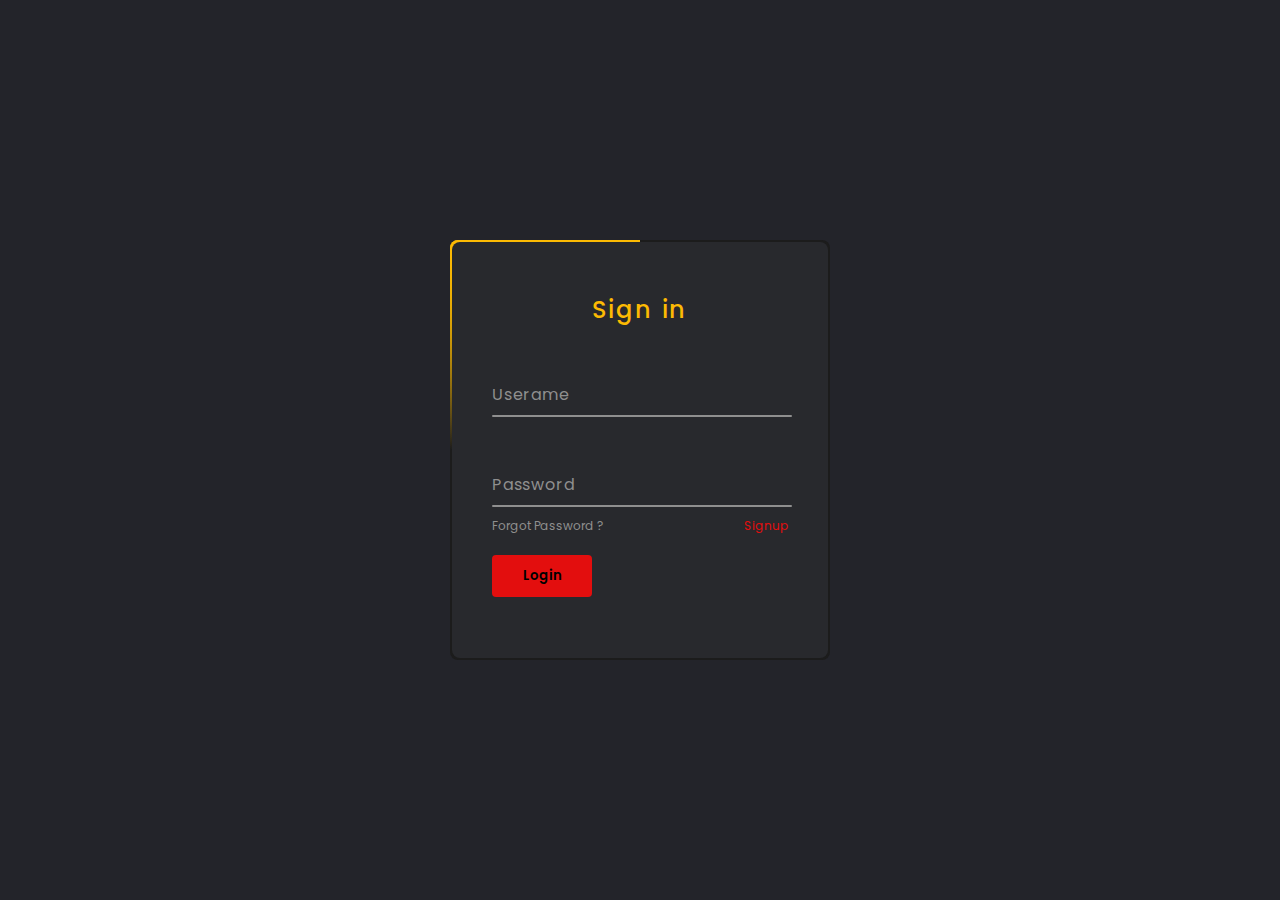
==== online-dashboard/signin.html @ 6b855e08 "organized into folder" ====
<!DOCTYPE html>
<html lang="en">
<head>
	<meta charset="UTF-8">
	<title>Animated Login Form</title>
	<link rel="stylesheet" href="style.css">
</head>
<body>
	<div class="box">
		<form autocomplete="off">
			<h2>Sign in</h2>
			<div class="inputBox">
				<input type="text" required="required">
				<span>Userame</span>
				<i></i>
			</div>
			<div class="inputBox">
				<input type="password" required="required">
				<span>Password</span>
				<i></i>
			</div>
			<div class="links">
				<a href="#">Forgot Password ?</a>
				<a href="#">Signup</a>
			</div>
			<input type="submit" value="Login">
		</form>
	</div>
</body>
</html>
---- online-dashboard/style.css ----
@import url('https://fonts.googleapis.com/css2?family=Poppins:wght@300;400;500;600;700;800;900&display=swap');
*
{
	margin: 0;
	padding: 0;
	box-sizing: border-box;
  font-family: 'Poppins', sans-serif;
}
body 
{
	display: flex;
	justify-content: center;
	align-items: center;
	min-height: 100vh;
	flex-direction: column;
	background: #23242a;
}
.box 
{
	position: relative;
	width: 380px;
	height: 420px;
	background: #1c1c1c;
	border-radius: 8px;
	overflow: hidden;
}
.box::before 
{
	content: '';
	z-index: 1;
	position: absolute;
	top: -50%;
	left: -50%;
	width: 380px;
	height: 420px;
	transform-origin: bottom right;
	background: linear-gradient(0deg,transparent,#fcba03,#45f3ff);
	animation: animate 6s linear infinite;
}
.box::after 
{
	content: '';
	z-index: 1;
	position: absolute;
	top: -50%;
	left: -50%;
	width: 380px;
	height: 420px;
	transform-origin: bottom right;
	background: linear-gradient(0deg,transparent,#fcba03,#45f3ff);
	animation: animate 6s linear infinite;
	animation-delay: -3s;
}
@keyframes animate 
{
	0%
	{
		transform: rotate(0deg);
	}
	100%
	{
		transform: rotate(360deg);
	}
}
form 
{
	position: absolute;
	inset: 2px;
	background: #28292d;
	padding: 50px 40px;
	border-radius: 8px;
	z-index: 2;
	display: flex;
	flex-direction: column;
}
h2 
{
	color: #fcba03;
	font-weight: 500;
	text-align: center;
	letter-spacing: 0.1em;
}
.inputBox 
{
	position: relative;
	width: 300px;
	margin-top: 35px;
}
.inputBox input 
{
	position: relative;
	width: 100%;
	padding: 20px 10px 10px;
	background: transparent;
	outline: none;
	box-shadow: none;
	border: none;
	color: #23242a;
	font-size: 1em;
	letter-spacing: 0.05em;
	transition: 0.5s;
	z-index: 10;
}
.inputBox span 
{
	position: absolute;
	left: 0;
	padding: 20px 0px 10px;
	pointer-events: none;
	font-size: 1em;
	color: #8f8f8f;
	letter-spacing: 0.05em;
	transition: 0.5s;
}
.inputBox input:valid ~ span,
.inputBox input:focus ~ span 
{
	color: #fcba03;
	transform: translateX(0px) translateY(-34px);
	font-size: 0.75em;
}
.inputBox i 
{
	position: absolute;
	left: 0;
	bottom: 0;
	width: 100%;
	height: 2px;
	background: #8f8f8f;
	border-radius: 4px;
	overflow: hidden;
	transition: 0.5s;
	pointer-events: none;
	z-index: 9;
}
.inputBox input:valid ~ i,
.inputBox input:focus ~ i 
{
	height: 44px;
}
.links 
{
	display: flex;
	justify-content: space-between;
}
.links a 
{
	margin: 10px 0;
	font-size: 0.75em;
	color: #8f8f8f;
	text-decoration: beige;
}
.links a:hover, 
.links a:nth-child(2)
{
	color: #e30e0e;
}
input[type="submit"]
{
	border: none;
	outline: none;
	padding: 11px 25px;
	background: #e30e0e;
	cursor: pointer;
	border-radius: 4px;
	font-weight: 600;
	width: 100px;
	margin-top: 10px;
}
input[type="submit"]:active 
{
	opacity: 0.8;
}
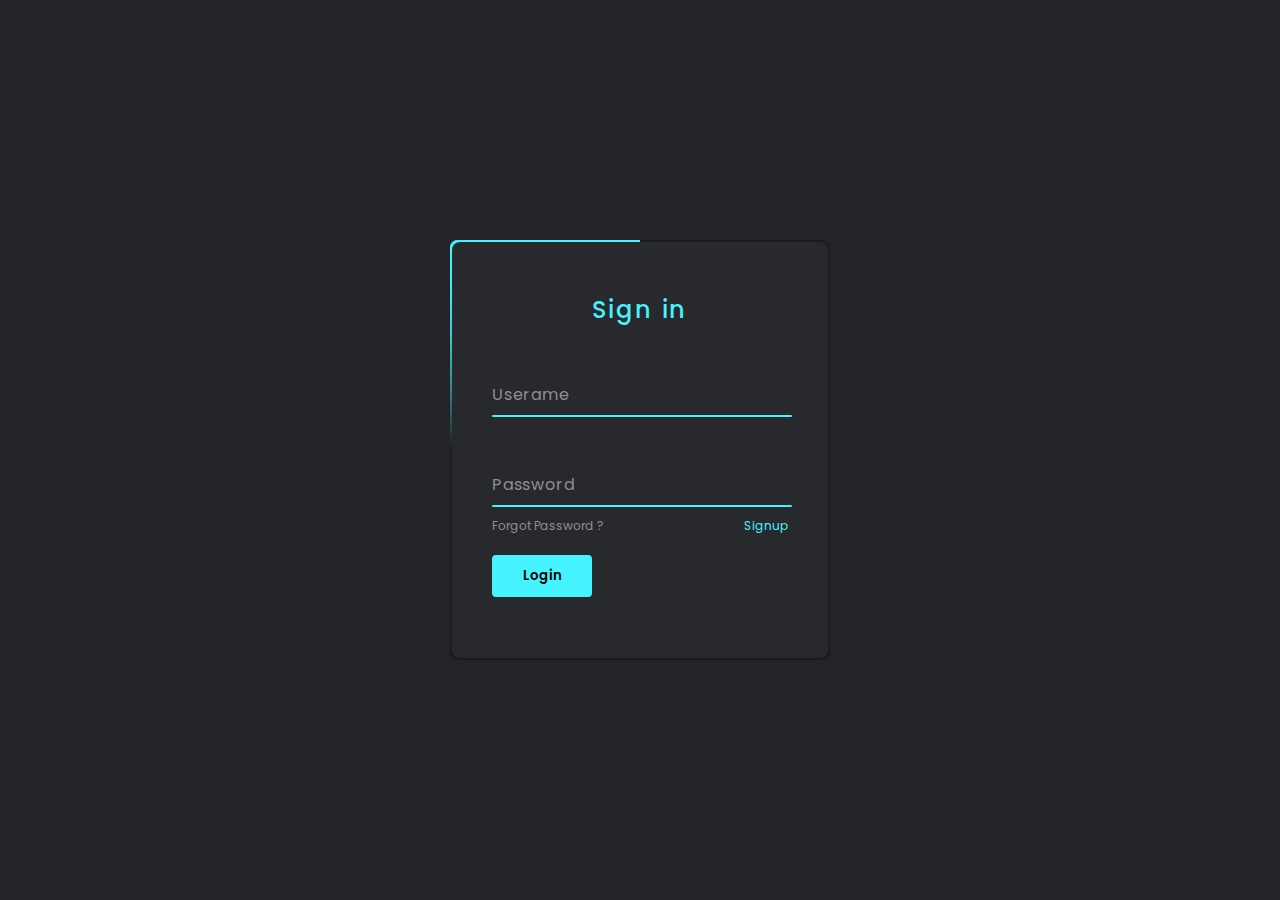
==== commit d89b2425: "added stylesheet for sign in form" ====
--- a/online-dashboard/signin.html
+++ b/online-dashboard/signin.html
@@ -3,7 +3,7 @@
 <head>
 	<meta charset="UTF-8">
 	<title>Animated Login Form</title>
-	<link rel="stylesheet" href="style.css">
+	<link rel="stylesheet" href="signinstyle.css">
 </head>
 <body>
 	<div class="box">
--- a/online-dashboard/signinstyle.css
+++ b/online-dashboard/signinstyle.css
@@ -0,0 +1,173 @@
+@import url('https://fonts.googleapis.com/css2?family=Poppins:wght@300;400;500;600;700;800;900&display=swap');
+*
+{
+	margin: 0;
+	padding: 0;
+	box-sizing: border-box;
+  font-family: 'Poppins', sans-serif;
+}
+body 
+{
+	display: flex;
+	justify-content: center;
+	align-items: center;
+	min-height: 100vh;
+	flex-direction: column;
+	background: #23242a;
+}
+.box 
+{
+	position: relative;
+	width: 380px;
+	height: 420px;
+	background: #1c1c1c;
+	border-radius: 8px;
+	overflow: hidden;
+}
+.box::before 
+{
+	content: '';
+	z-index: 1;
+	position: absolute;
+	top: -50%;
+	left: -50%;
+	width: 380px;
+	height: 420px;
+	transform-origin: bottom right;
+	background: linear-gradient(0deg,transparent,#45f3ff,#45f3ff);
+	animation: animate 6s linear infinite;
+}
+.box::after 
+{
+	content: '';
+	z-index: 1;
+	position: absolute;
+	top: -50%;
+	left: -50%;
+	width: 380px;
+	height: 420px;
+	transform-origin: bottom right;
+	background: linear-gradient(0deg,transparent,#45f3ff,#45f3ff);
+	animation: animate 6s linear infinite;
+	animation-delay: -3s;
+}
+@keyframes animate 
+{
+	0%
+	{
+		transform: rotate(0deg);
+	}
+	100%
+	{
+		transform: rotate(360deg);
+	}
+}
+form 
+{
+	position: absolute;
+	inset: 2px;
+	background: #28292d;
+	padding: 50px 40px;
+	border-radius: 8px;
+	z-index: 2;
+	display: flex;
+	flex-direction: column;
+}
+h2 
+{
+	color: #45f3ff;
+	font-weight: 500;
+	text-align: center;
+	letter-spacing: 0.1em;
+}
+.inputBox 
+{
+	position: relative;
+	width: 300px;
+	margin-top: 35px;
+}
+.inputBox input 
+{
+	position: relative;
+	width: 100%;
+	padding: 20px 10px 10px;
+	background: transparent;
+	outline: none;
+	box-shadow: none;
+	border: none;
+	color: #23242a;
+	font-size: 1em;
+	letter-spacing: 0.05em;
+	transition: 0.5s;
+	z-index: 10;
+}
+.inputBox span 
+{
+	position: absolute;
+	left: 0;
+	padding: 20px 0px 10px;
+	pointer-events: none;
+	font-size: 1em;
+	color: #8f8f8f;
+	letter-spacing: 0.05em;
+	transition: 0.5s;
+}
+.inputBox input:valid ~ span,
+.inputBox input:focus ~ span 
+{
+	color: #45f3ff;
+	transform: translateX(0px) translateY(-34px);
+	font-size: 0.75em;
+}
+.inputBox i 
+{
+	position: absolute;
+	left: 0;
+	bottom: 0;
+	width: 100%;
+	height: 2px;
+	background: #45f3ff;
+	border-radius: 4px;
+	overflow: hidden;
+	transition: 0.5s;
+	pointer-events: none;
+	z-index: 9;
+}
+.inputBox input:valid ~ i,
+.inputBox input:focus ~ i 
+{
+	height: 44px;
+}
+.links 
+{
+	display: flex;
+	justify-content: space-between;
+}
+.links a 
+{
+	margin: 10px 0;
+	font-size: 0.75em;
+	color: #8f8f8f;
+	text-decoration: beige;
+}
+.links a:hover, 
+.links a:nth-child(2)
+{
+	color: #45f3ff;
+}
+input[type="submit"]
+{
+	border: none;
+	outline: none;
+	padding: 11px 25px;
+	background: #45f3ff;
+	cursor: pointer;
+	border-radius: 4px;
+	font-weight: 600;
+	width: 100px;
+	margin-top: 10px;
+}
+input[type="submit"]:active 
+{
+	opacity: 0.8;
+}